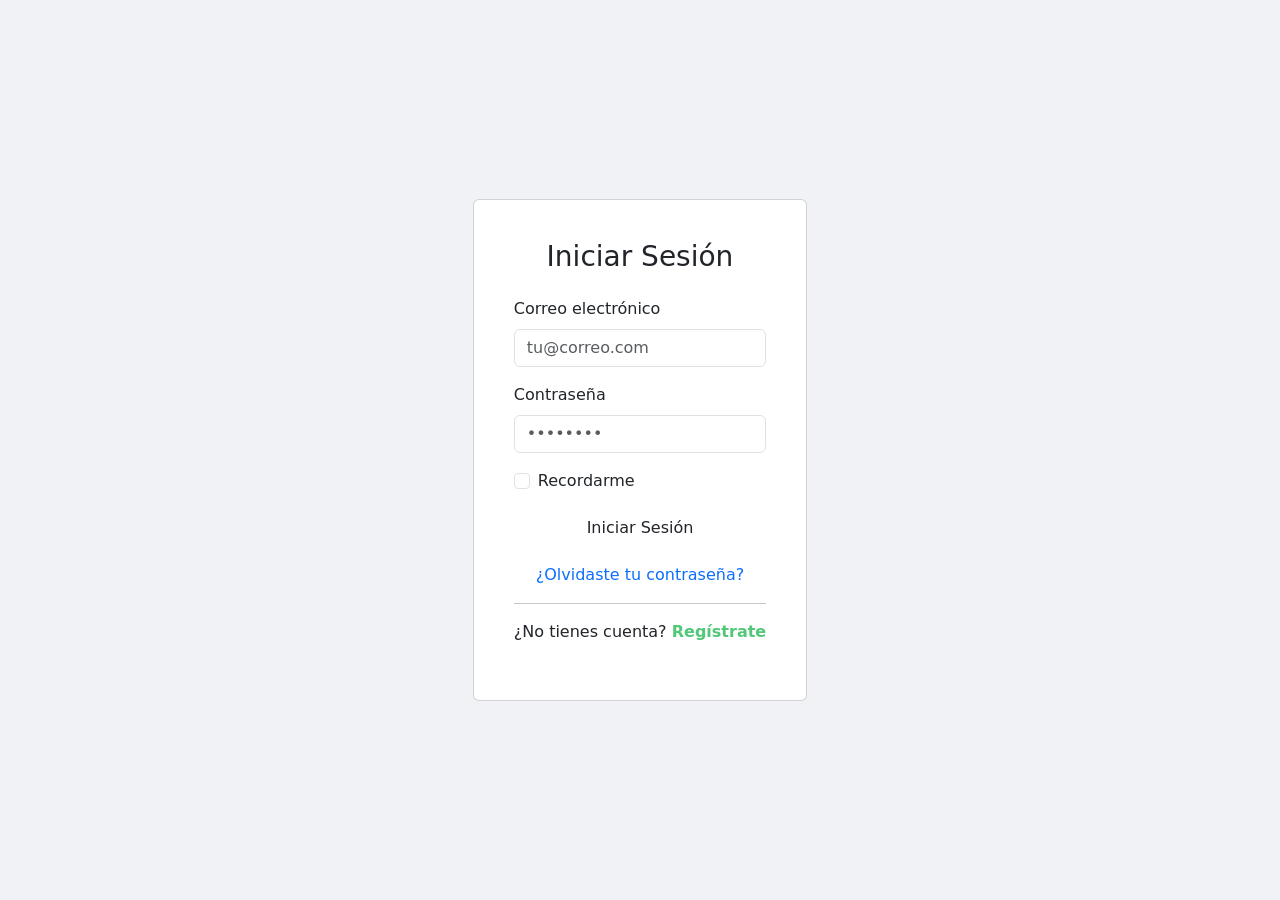
==== Paginas/Iniciosesion.html @ 01febf2d "Agregando mas paginas" ====
<html lang="es">
<head>
  <meta charset="UTF-8">
  <meta name="viewport" content="width=device-width, initial-scale=1.0">
  <title>Iniciar Sesión</title>
    <link rel="stylesheet" href="CSS/VerSalon.css">
  <!-- Bootstrap CSS -->
  <link href="https://cdn.jsdelivr.net/npm/bootstrap@5.3.3/dist/css/bootstrap.min.css" rel="stylesheet">

  <style>
    body {
      background-color: #f0f2f5;
      height: 100vh;
      display: flex;
      align-items: center;
      justify-content: center;
    }

    
  </style>
</head>
<body class="b1">

  <div class="card login-card p-4">
    <div class="card-body">
      <h3 class="text-center mb-4">Iniciar Sesión</h3>

      <form>
        <!-- Correo -->
        <div class="mb-3">
          <label for="email" class="form-label">Correo electrónico</label>
          <input type="email" class="form-control" id="email" placeholder="tu@correo.com" required>
        </div>

        <!-- Contraseña -->
        <div class="mb-3">
          <label for="password" class="form-label">Contraseña</label>
          <input type="password" class="form-control" id="password" placeholder="••••••••" required>
        </div>

        <!-- Recordarme -->
        <div class="mb-3 form-check">
          <input type="checkbox" class="form-check-input" id="recordarme">
          <label class="form-check-label" for="recordarme">Recordarme</label>
        </div>

        <!-- Botón -->
        <button type="submit" class="btn btn-esmeralda w-100 mb-3">Iniciar Sesión</button>

        <!-- Enlaces -->
        <div class="text-center">
          <a href="#" class="text-decoration-none">¿Olvidaste tu contraseña?</a>
        </div>

        <hr class="my-3">

        <div class="text-center">
          <span>¿No tienes cuenta?</span>
          <a href="#" class="text-decoration-none fw-bold" style="color: #50C878;">Regístrate</a>
        </div>
      </form>
    </div>
  </div>

  <!-- Bootstrap JS -->
  <script src="https://cdn.jsdelivr.net/npm/bootstrap@5.3.3/dist/js/bootstrap.bundle.min.js"></script>

</body>
</html>
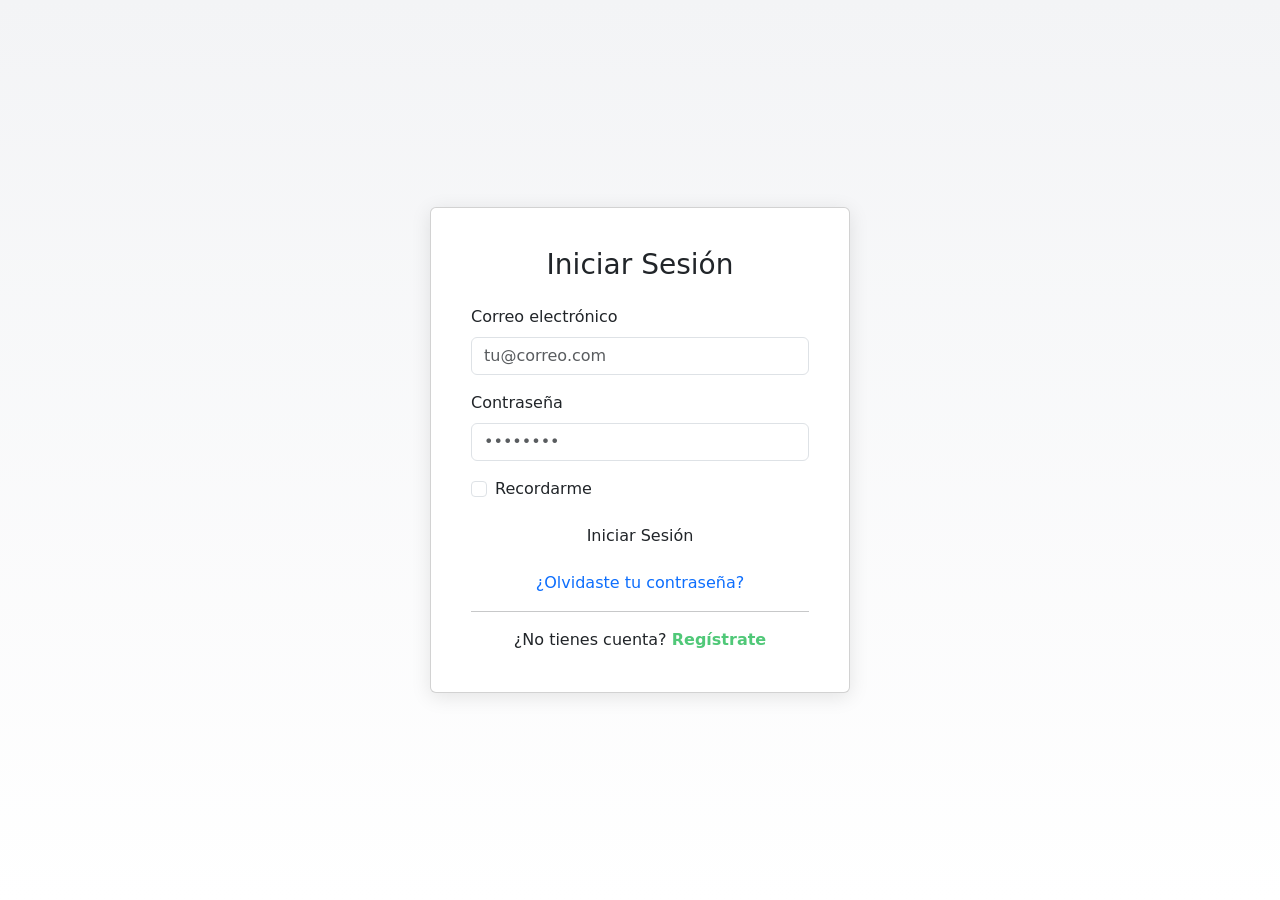
==== commit b215ced8: "Terminando la base de datos" ====
--- a/Paginas/Iniciosesion.html
+++ b/Paginas/Iniciosesion.html
@@ -3,7 +3,7 @@
   <meta charset="UTF-8">
   <meta name="viewport" content="width=device-width, initial-scale=1.0">
   <title>Iniciar Sesión</title>
-    <link rel="stylesheet" href="CSS/VerSalon.css">
+    <link rel="stylesheet" href="../CSS/VerSalon.css">
   <!-- Bootstrap CSS -->
   <link href="https://cdn.jsdelivr.net/npm/bootstrap@5.3.3/dist/css/bootstrap.min.css" rel="stylesheet">
 
@@ -15,8 +15,6 @@
       align-items: center;
       justify-content: center;
     }
-
-    
   </style>
 </head>
 <body class="b1">
@@ -24,23 +22,24 @@
   <div class="card login-card p-4">
     <div class="card-body">
       <h3 class="text-center mb-4">Iniciar Sesión</h3>
+      <div id="alertaLogin" class="alert d-none" role="alert"></div>
 
-      <form>
+      <form id="loginForm">
         <!-- Correo -->
         <div class="mb-3">
           <label for="email" class="form-label">Correo electrónico</label>
-          <input type="email" class="form-control" id="email" placeholder="tu@correo.com" required>
+          <input type="email" class="form-control" id="email" name="email" placeholder="tu@correo.com" required>
         </div>
 
         <!-- Contraseña -->
         <div class="mb-3">
           <label for="password" class="form-label">Contraseña</label>
-          <input type="password" class="form-control" id="password" placeholder="••••••••" required>
+          <input type="password" class="form-control" id="password" name="password" placeholder="••••••••" required>
         </div>
 
         <!-- Recordarme -->
         <div class="mb-3 form-check">
-          <input type="checkbox" class="form-check-input" id="recordarme">
+          <input type="checkbox" class="form-check-input" id="recordarme" name="recordarme">
           <label class="form-check-label" for="recordarme">Recordarme</label>
         </div>
 
@@ -49,14 +48,14 @@
 
         <!-- Enlaces -->
         <div class="text-center">
-          <a href="#" class="text-decoration-none">¿Olvidaste tu contraseña?</a>
+          <a href="olviContrsea.html" class="text-decoration-none">¿Olvidaste tu contraseña?</a>
         </div>
 
         <hr class="my-3">
 
         <div class="text-center">
           <span>¿No tienes cuenta?</span>
-          <a href="#" class="text-decoration-none fw-bold" style="color: #50C878;">Regístrate</a>
+          <a href="Registrar.html" class="text-decoration-none fw-bold" style="color: #50C878;">Regístrate</a>
         </div>
       </form>
     </div>
@@ -65,5 +64,38 @@
   <!-- Bootstrap JS -->
   <script src="https://cdn.jsdelivr.net/npm/bootstrap@5.3.3/dist/js/bootstrap.bundle.min.js"></script>
 
+  <script>
+    document.getElementById('loginForm').addEventListener('submit', async function(e) {
+      e.preventDefault();
+      const alerta = document.getElementById('alertaLogin');
+      const formData = new FormData(this);
+      formData.append('accion', 'login');
+
+      try {
+        const response = await fetch('../php/api/auth.php', {
+          method: 'POST',
+          body: formData
+        });
+        const data = await response.json();
+
+        if (data.exito) {
+          alerta.className = 'alert alert-success';
+          alerta.textContent = '¡Bienvenido! Iniciando sesión...';
+          alerta.classList.remove('d-none');
+          setTimeout(() => {
+            window.location.href = 'VerSalones.html';
+          }, 1200);
+        } else {
+          alerta.className = 'alert alert-danger';
+          alerta.textContent = data.mensaje || 'Credenciales inválidas.';
+          alerta.classList.remove('d-none');
+        }
+      } catch (err) {
+        alerta.className = 'alert alert-warning';
+        alerta.textContent = 'Servidor local no disponible o error de red. Para interactuar con la base de datos MySQL, inicie su servidor local (XAMPP).';
+        alerta.classList.remove('d-none');
+      }
+    });
+  </script>
 </body>
 </html>
--- a/CSS/VerSalon.css
+++ b/CSS/VerSalon.css
@@ -0,0 +1,464 @@
+:root {
+  --emerald: #047857;
+  --emerald-light: #10B981;
+  --white: #FFFFFF;
+  --gray-light: #F3F4F6;
+  --dark: #1F2937;
+  --shadow: 0 15px 35px rgba(31, 41, 55, 0.12);
+}
+
+* {
+  box-sizing: border-box;
+  margin: 0;
+  padding: 0;
+}
+
+body {
+  font-family: 'Poppins', sans-serif;
+  background: linear-gradient(180deg, var(--gray-light) 0%, #ffffff 100%);
+  color: var(--dark);
+  line-height: 1.6;
+}
+.b1 {
+      background-color: #f0f2f5;
+      height: 100vh;
+      display: flex;
+      align-items: center;
+      justify-content: center;
+    }
+
+
+img {
+  display: block;
+  width: 100%;
+}
+
+.navbar {
+  position: sticky;
+  top: 0;
+  z-index: 1000;
+  display: flex;
+  justify-content: space-between;
+  align-items: center;
+  padding: 1rem 5%;
+  background: var(--emerald);
+  color: var(--white);
+  box-shadow: 0 6px 18px rgba(4, 120, 87, 0.2);
+}
+
+.nav-brand {
+  font-size: 1.4rem;
+  font-weight: 700;
+  letter-spacing: 0.04em;
+}
+
+.nav-links {
+  display: flex;
+  gap: 1.2rem;
+  align-items: center;
+}
+
+.nav-links a {
+  color: var(--white);
+  text-decoration: none;
+  font-weight: 500;
+  transition: opacity 0.3s ease;
+}
+
+.nav-links a:hover,
+.nav-links a.active {
+  opacity: 0.85;
+}
+
+.login-btn {
+  padding: 0.7rem 1rem;
+  border: 1px solid rgba(255, 255, 255, 0.35);
+  border-radius: 999px;
+  background: rgba(255, 255, 255, 0.12);
+}
+
+.titulo {
+  text-align: center;
+  padding: 5rem 1.5rem 3rem;
+}
+
+.titulo h1 {
+  font-size: clamp(2rem, 4vw, 3rem);
+  color: var(--emerald);
+  margin-bottom: 0.8rem;
+}
+
+.titulo p {
+  font-size: 1.05rem;
+  color: #4b5563;
+  max-width: 700px;
+  margin: 0 auto;
+}
+
+.salon-selector {
+  display: grid;
+  grid-template-columns: repeat(5, minmax(0, 1fr));
+  gap: 1rem;
+  width: min(1200px, 92%);
+  margin: 0 auto 3rem;
+}
+
+.salon-card {
+  background: var(--white);
+  border: 2px solid transparent;
+  border-radius: 1.2rem;
+  overflow: hidden;
+  box-shadow: var(--shadow);
+  cursor: pointer;
+  transition: transform 0.3s ease, box-shadow 0.3s ease, border-color 0.3s ease;
+}
+
+.salon-card:hover {
+  transform: translateY(-4px) scale(1.02);
+}
+
+.salon-card.active {
+  border-color: var(--emerald);
+  box-shadow: 0 20px 40px rgba(4, 120, 87, 0.18);
+}
+
+.salon-card img {
+  height: 150px;
+  object-fit: cover;
+}
+
+.salon-card h3 {
+  padding: 0.9rem 1rem 1rem;
+  font-size: 0.95rem;
+  text-align: center;
+  color: var(--dark);
+}
+
+.salon-detail-card {
+  width: min(1240px, 92%);
+  margin: 0 auto 4rem;
+  background: var(--white);
+  border-radius: 1.8rem;
+  box-shadow: var(--shadow);
+  overflow: hidden;
+  display: grid;
+  grid-template-columns: 1.1fr 0.9fr;
+}
+
+.detail-gallery {
+  padding: 1.2rem;
+  background: var(--gray-light);
+}
+
+.main-image {
+  height: 420px;
+  object-fit: cover;
+  border-radius: 1.2rem;
+  box-shadow: 0 12px 24px rgba(15, 23, 42, 0.12);
+}
+
+.thumbs {
+  display: grid;
+  grid-template-columns: repeat(4, 1fr);
+  gap: 0.7rem;
+  margin-top: 0.9rem;
+}
+
+.thumb-btn {
+  border: 2px solid transparent;
+  border-radius: 0.9rem;
+  overflow: hidden;
+  padding: 0;
+  cursor: pointer;
+  transition: transform 0.3s ease, border-color 0.3s ease;
+}
+
+.thumb-btn:hover {
+  transform: scale(1.03);
+}
+
+.thumb-btn.active {
+  border-color: var(--emerald);
+}
+
+.thumb-btn img {
+  height: 90px;
+  object-fit: cover;
+}
+
+.detail-info {
+  padding: 2rem;
+}
+
+.info-header {
+  display: flex;
+  justify-content: space-between;
+  align-items: center;
+  gap: 1rem;
+  margin-bottom: 1.2rem;
+}
+
+.info-header h2 {
+  font-size: 1.9rem;
+  color: var(--emerald);
+}
+
+.rating {
+  color: #f59e0b;
+  font-weight: 600;
+}
+
+.info-grid {
+  display: grid;
+  grid-template-columns: repeat(2, minmax(0, 1fr));
+  gap: 1rem;
+  margin-bottom: 1.2rem;
+}
+
+.info-label {
+  display: block;
+  font-size: 0.8rem;
+  text-transform: uppercase;
+  letter-spacing: 0.08em;
+  color: #6b7280;
+  margin-bottom: 0.2rem;
+}
+
+.info-grid p {
+  font-weight: 600;
+  color: var(--dark);
+}
+
+.description {
+  color: #4b5563;
+  margin-bottom: 1.2rem;
+}
+
+.description p + p {
+  margin-top: 0.7rem;
+}
+
+.services-list {
+  display: grid;
+  grid-template-columns: repeat(2, minmax(0, 1fr));
+  gap: 0.6rem 1rem;
+  list-style: none;
+  color: var(--dark);
+}
+
+.services-list li {
+  display: flex;
+  align-items: center;
+  gap: 0.5rem;
+  font-weight: 500;
+}
+
+.services-list li::before {
+  content: '✔';
+  color: var(--emerald-light);
+  font-weight: 700;
+}
+
+.reviews-section {
+  width: min(1240px, 92%);
+  margin: 0 auto 5rem;
+}
+
+.section-title {
+  margin-bottom: 1.3rem;
+}
+
+.section-title h3 {
+  font-size: 1.6rem;
+  color: var(--emerald);
+}
+
+.reviews-grid {
+  display: grid;
+  grid-template-columns: repeat(3, minmax(0, 1fr));
+  gap: 1rem;
+}
+
+.review-card {
+  background: var(--white);
+  border-radius: 1.2rem;
+  padding: 1.2rem;
+  box-shadow: var(--shadow);
+}
+
+.review-top {
+  display: flex;
+  align-items: center;
+  gap: 0.8rem;
+  margin-bottom: 0.8rem;
+}
+
+.avatar {
+  width: 48px;
+  height: 48px;
+  border-radius: 50%;
+  object-fit: cover;
+}
+
+.review-user {
+  font-weight: 600;
+  color: var(--dark);
+}
+
+.review-meta {
+  font-size: 0.85rem;
+  color: #6b7280;
+}
+
+.review-stars {
+  color: #f59e0b;
+  margin-bottom: 0.7rem;
+}
+
+.review-text {
+  color: #4b5563;
+  font-size: 0.95rem;
+}
+
+@media (max-width: 1024px) {
+  .salon-selector {
+    grid-template-columns: repeat(3, minmax(0, 1fr));
+  }
+
+  .salon-detail-card {
+    grid-template-columns: 1fr;
+  }
+
+  .reviews-grid {
+    grid-template-columns: repeat(2, minmax(0, 1fr));
+  }
+}
+
+@media (max-width: 760px) {
+  .navbar {
+    flex-direction: column;
+    gap: 0.8rem;
+  }
+
+  .nav-links {
+    flex-wrap: wrap;
+    justify-content: center;
+  }
+
+  .salon-selector {
+    grid-template-columns: 1fr;
+  }
+
+  .info-grid,
+  .services-list,
+  .reviews-grid {
+    grid-template-columns: 1fr;
+  }
+
+  .detail-info {
+    padding: 1.2rem;
+  }
+}
+
+#miCarousel {
+  max-width: 900px;        /* o 100% si quieres que ocupe todo */
+  margin: 0 auto;
+}
+
+#miCarousel .carousel-item img {
+  height: 450px;           /* altura fija */
+  object-fit: cover;       /* recorta la imagen sin deformarla */
+}
+.carousel-item {
+  display: none;
+  float: left;
+  width: 100%;
+  margin-right: -100%;
+  backface-visibility: hidden;
+  transition: transform .6s ease-in-out;
+}
+
+.carousel-item.active,
+.carousel-item-next,
+.carousel-item-prev {
+  display: block;
+}
+
+.carousel-inner {
+  position: relative;
+  width: 100%;
+  overflow: hidden;
+}
+
+footer {
+  background-color: #50C878; /* Color esmeralda */
+  color: white;              /* Texto blanco para que se lea bien */
+  text-align: center;        /* Centra el texto horizontalmente */
+  padding: 40px;
+  width: 100%;
+}
+.login-card {
+      width: 100%;
+      max-width: 420px;
+      border-radius: 12px;
+      box-shadow: 0 4px 20px rgba(0, 0, 0, 0.1);
+    }
+
+    .btn-esmeralda {
+      background-color: #50C878;
+      border-color: #50C878;
+      color: white;
+    }
+
+    .btn-esmeralda:hover {
+      background-color: #3cb371;
+      border-color: #3cb371;
+      color: white;
+    }
+
+    .form-control:focus {
+      border-color: #50C878;
+      box-shadow: 0 0 0 0.2rem rgba(80, 200, 120, 0.25);
+    }
+    
+.register-card {
+      width: 100%;
+      max-width: 450px;
+      border-radius: 12px;
+      box-shadow: 0 4px 20px rgba(0, 0, 0, 0.1);
+    }
+
+    .form-control:focus {
+      border-color: #50C878;
+      box-shadow: 0 0 0 0.2rem rgba(80, 200, 120, 0.25);
+    }
+
+    a {
+      color: #50C878;
+    }
+    .recover-card {
+      width: 100%;
+      max-width: 420px;
+      border-radius: 12px;
+      box-shadow: 0 4px 20px rgba(0, 0, 0, 0.1);
+    }
+    .form-control:focus {
+      border-color: #50C878;
+      box-shadow: 0 0 0 0.2rem rgba(80, 200, 120, 0.25);
+    }
+     .new-password-card {
+      width: 100%;
+      max-width: 420px;
+      border-radius: 12px;
+      box-shadow: 0 4px 20px rgba(0, 0, 0, 0.1);
+    }
+    .form-control:focus {
+      border-color: #50C878;
+      box-shadow: 0 0 0 0.2rem rgba(80, 200, 120, 0.25);
+    }
+    .error-message {
+      color: #dc3545;
+      font-size: 0.9rem;
+      display: none;
+    }
+    
